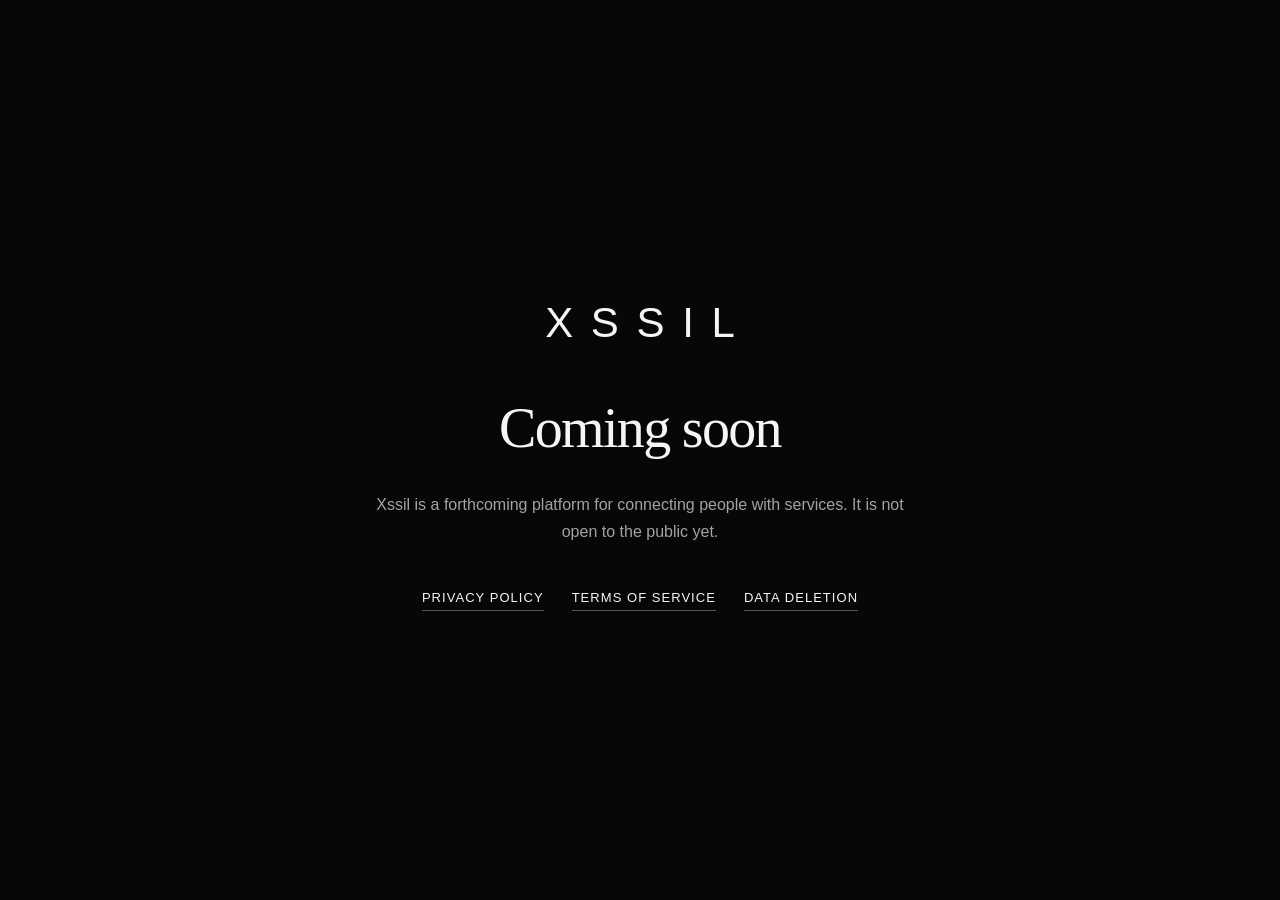
==== index.html @ 95ea6a0a "Add the Xssil coming soon page and prelaunch legal pages." ====
<!DOCTYPE html>
<html lang="en">
<head>
  <meta charset="utf-8">
  <meta name="viewport" content="width=device-width, initial-scale=1">
  <title>Xssil</title>
  <meta name="description" content="Xssil is a forthcoming platform for connecting people with services. It is not open yet.">
  <link rel="stylesheet" href="assets/site.css">
</head>
<body>
  <main class="home">
    <p class="mark">XSSIL</p>
    <h1>Coming soon</h1>
    <p class="lead">Xssil is a forthcoming platform for connecting people with services. It is not open to the public yet.</p>
    <nav class="links" aria-label="Legal">
      <a href="privacy/">Privacy Policy</a>
      <a href="terms/">Terms of Service</a>
      <a href="data-deletion/">Data Deletion</a>
    </nav>
  </main>
</body>
</html>
---- assets/site.css ----
:root {
  color-scheme: dark;
  --bg: #070707;
  --ink: #f5f5f5;
  --muted: #a3a3a3;
  --line: #2a2a2a;
}
* { box-sizing: border-box; }
html, body { margin: 0; background: var(--bg); color: var(--ink); }
body {
  font-family: Georgia, "Iowan Old Style", "Palatino Linotype", Palatino, serif;
  font-size: 18px;
  line-height: 1.6;
}
a { color: var(--ink); }
.home {
  min-height: 100vh;
  display: flex;
  flex-direction: column;
  align-items: center;
  justify-content: center;
  text-align: center;
  padding: 48px 24px;
}
.mark {
  margin: 0;
  font-family: "Helvetica Neue", Helvetica, Arial, sans-serif;
  font-weight: 500;
  letter-spacing: 0.42em;
  font-size: clamp(28px, 6vw, 42px);
  text-indent: 0.42em;
}
h1 {
  margin: 28px 0 0;
  font-weight: 400;
  font-size: clamp(32px, 7vw, 56px);
  letter-spacing: -0.03em;
}
.lead {
  max-width: 34rem;
  margin: 18px 0 0;
  color: var(--muted);
  font-family: "Helvetica Neue", Helvetica, Arial, sans-serif;
  font-size: 16px;
  line-height: 1.7;
}
.links {
  display: flex;
  flex-wrap: wrap;
  justify-content: center;
  gap: 18px 28px;
  margin-top: 42px;
  font-family: "Helvetica Neue", Helvetica, Arial, sans-serif;
  font-size: 13px;
  letter-spacing: 0.08em;
  text-transform: uppercase;
}
.links a { text-decoration: none; border-bottom: 1px solid #555; padding-bottom: 2px; }
.doc {
  max-width: 42rem;
  margin: 0 auto;
  padding: 48px 22px 72px;
}
.doc header .mark { text-align: center; font-size: 18px; }
.doc h1 { font-size: clamp(32px, 6vw, 46px); margin-top: 22px; }
.meta, .note {
  font-family: "Helvetica Neue", Helvetica, Arial, sans-serif;
  font-size: 14px;
  color: var(--muted);
}
.note {
  border: 1px solid var(--line);
  padding: 14px 16px;
  margin-top: 28px;
}
h2 { margin: 36px 0 8px; font-size: 22px; font-weight: 500; }
p { margin: 0 0 14px; }
.back {
  display: inline-block;
  margin-top: 36px;
  font-family: "Helvetica Neue", Helvetica, Arial, sans-serif;
  font-size: 13px;
  letter-spacing: 0.08em;
  text-transform: uppercase;
  text-decoration: none;
  border-bottom: 1px solid #555;
}
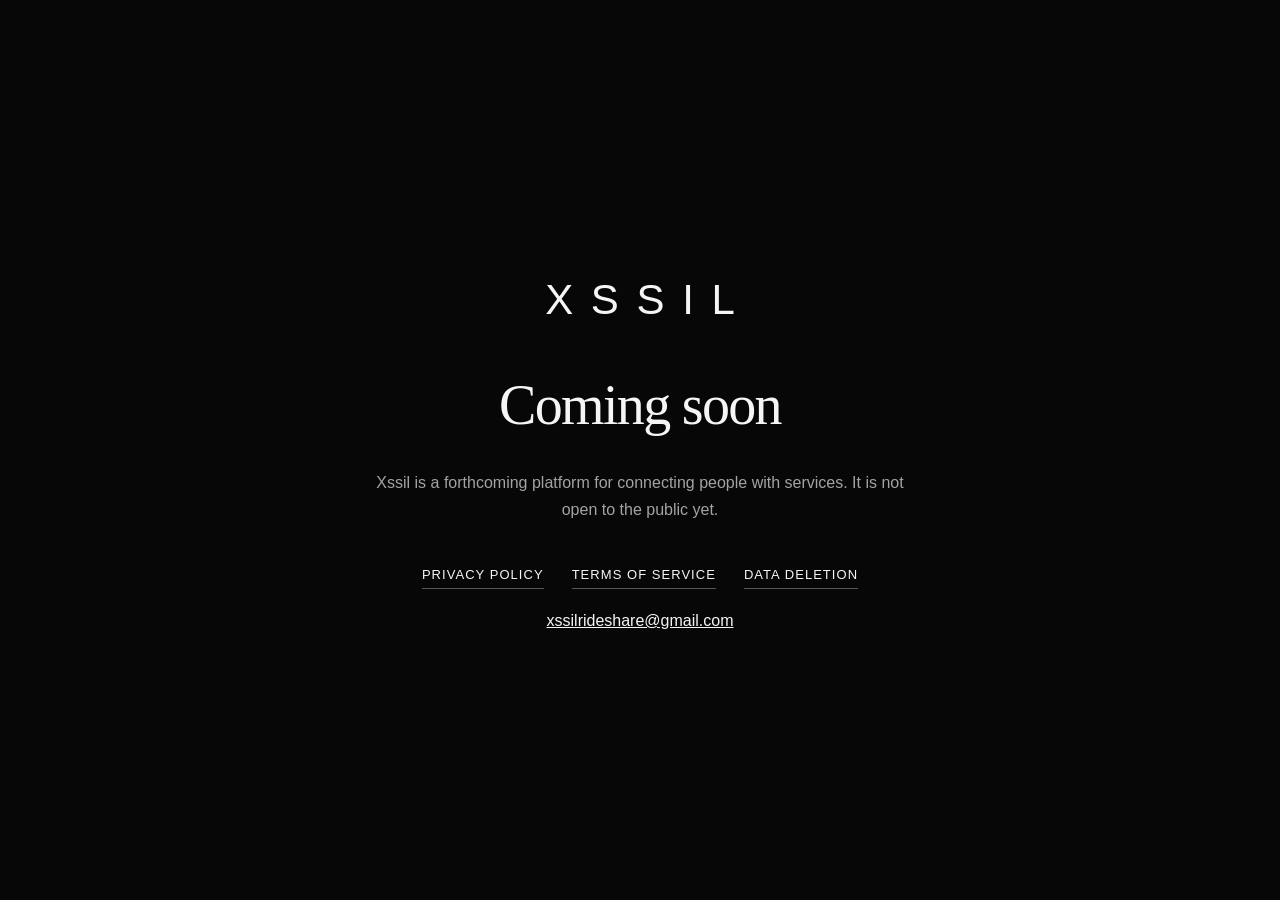
==== commit e1df1699: "Publish the confirmed privacy contact on the legal pages." ====
--- a/index.html
+++ b/index.html
@@ -17,6 +17,7 @@
       <a href="terms/">Terms of Service</a>
       <a href="data-deletion/">Data Deletion</a>
     </nav>
+    <p class="lead"><a href="mailto:xssilrideshare@gmail.com">xssilrideshare@gmail.com</a></p>
   </main>
 </body>
 </html>
